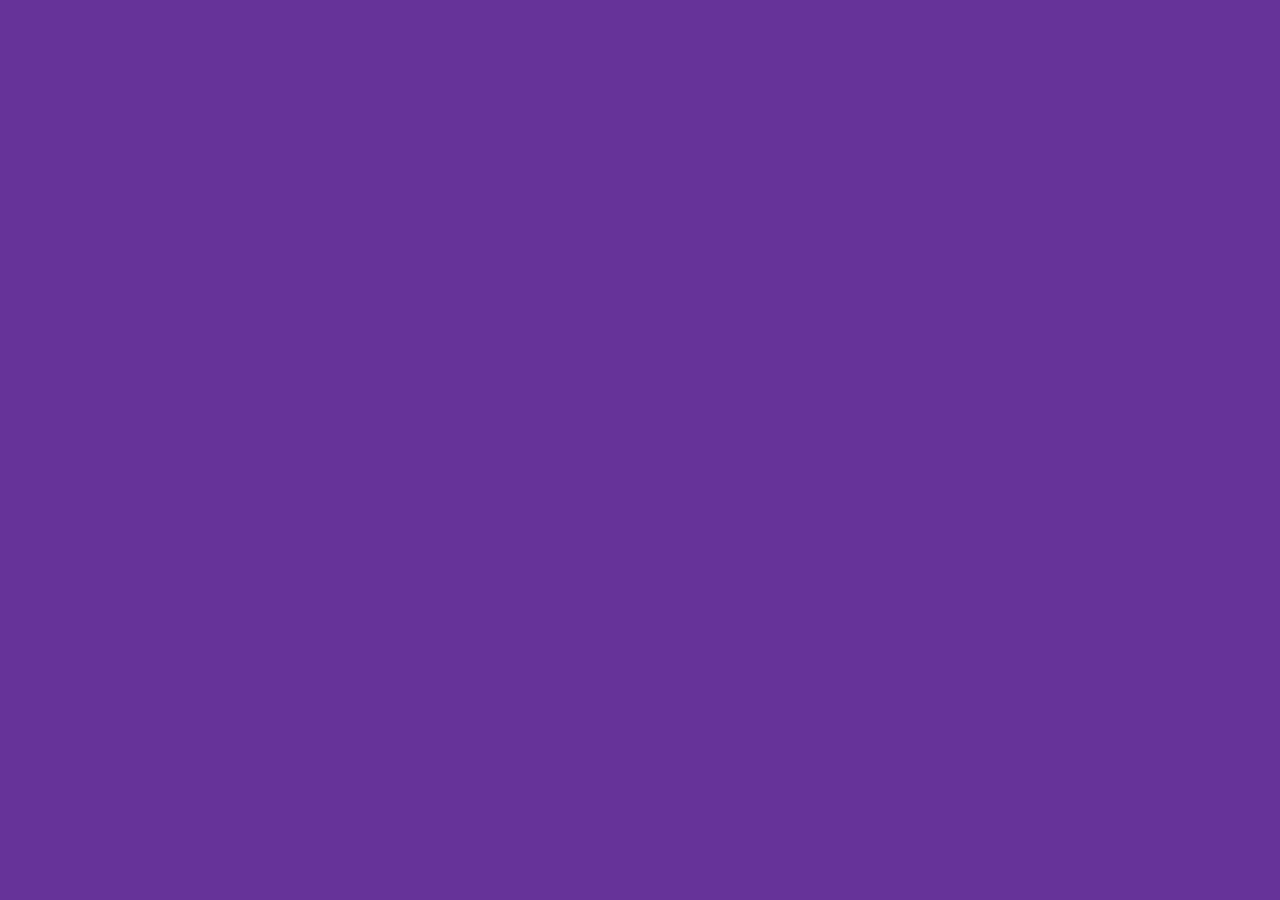
==== index.html @ 72eadae5 "Started the project" ====
<!DOCTYPE html>
<html lang="en">
<head>
    <meta charset="UTF-8">
    <meta name="viewport" content="width=device-width, initial-scale=1.0">
    <title>Network Routing Simulator</title>
    <link rel="stylesheet" href="./style.css">
</head>
<body>
    <canvas></canvas>
    <script src="./script.js"></script>
</body>
</html>
---- style.css ----
* {
    padding: 0px;
    margin: 0px;
    box-sizing: border-box;
}

html, body {
    height: 100%;
    width: 100%;
}

canvas {
    display: block;
    position: absolute;
    background: rebeccapurple;
}
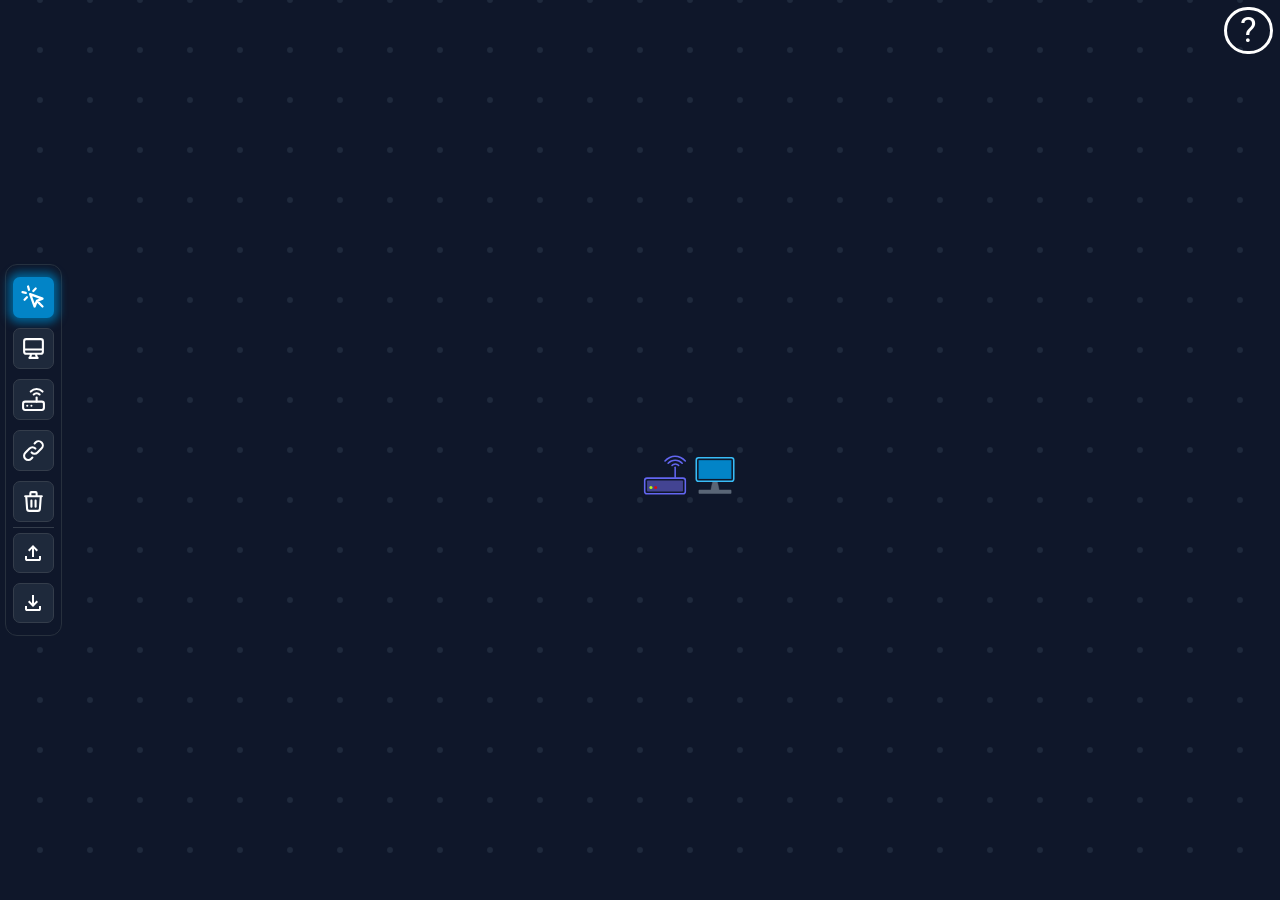
==== commit dafdadc0: "some broken UI" ====
--- a/index.html
+++ b/index.html
@@ -1,13 +1,66 @@
 <!DOCTYPE html>
 <html lang="en">
+
 <head>
     <meta charset="UTF-8">
     <meta name="viewport" content="width=device-width, initial-scale=1.0">
     <title>Network Routing Simulator</title>
     <link rel="stylesheet" href="./style.css">
+    <script src="./script.js" defer></script>
 </head>
+
 <body>
-    <canvas></canvas>
-    <script src="./script.js"></script>
+    <canvas id="bg"></canvas>
+    <canvas id="main"></canvas>
+    <div id="side-panel">
+        <span id="mouse" class="active" title="Select/Move Node (Click or Drag)"><svg class="w-5 h-5" fill="none"
+                stroke="currentColor" viewBox="0 0 24 24">
+                <path stroke-linecap="round" stroke-linejoin="round" stroke-width="2"
+                    d="M15 15l-2 5L9 9l11 4-5 2zm0 0l5 5M7.188 2.239l.777 2.897M5.136 7.965l-2.898-.777M13.95 4.05l-2.122 2.122m-5.657 5.656l-2.12 2.122">
+                </path>
+            </svg></span>
+        <span id="client" title="Add a Client PC (Click canvas to place)"><svg class="w-5 h-5 text-sky-400" fill="none"
+                stroke="currentColor" viewBox="0 0 24 24">
+                <path stroke-linecap="round" stroke-linejoin="round" stroke-width="2"
+                    d="M9.75 17L9 20l-1 1h8l-1-1-.75-3M3 13h18M5 17h14a2 2 0 002-2V5a2 2 0 00-2-2H5a2 2 0 00-2 2v10a2 2 0 002 2z">
+                </path>
+            </svg></span>
+        <span id="router" title="Add a Router (Click canvas to place)"> <svg xmlns="http://www.w3.org/2000/svg"
+                width="1em" height="1em" viewBox="0 0 24 24" fill="none" stroke="currentColor" stroke-width="2"
+                stroke-linecap="round" stroke-linejoin="round" class="lucide lucide-router" data-d-component="icon">
+                <rect width="20" height="8" x="2" y="14" rx="2"></rect>
+                <path d="M6.01 18H6"></path>
+                <path d="M10.01 18H10"></path>
+                <path d="M15 10v4"></path>
+                <path d="M17.84 7.17a4 4 0 0 0-5.66 0"></path>
+                <path d="M20.66 4.34a8 8 0 0 0-11.31 0"></path>
+            </svg></span>
+        <span id="link" title="Make Connections between 2 Nodes"><svg class="w-5 h-5 text-slate-300" fill="none"
+                stroke="currentColor" viewBox="0 0 24 24">
+                <path stroke-linecap="round" stroke-linejoin="round" stroke-width="2"
+                    d="M13.828 10.172a4 4 0 00-5.656 0l-4 4a4 4 0 105.656 5.656l1.102-1.101m-.758-4.899a4 4 0 005.656 0l4-4a4 4 0 00-5.656-5.656l-1.1 1.1">
+                </path>
+            </svg></span>
+        <span id="delete" title="Delete a Node (Click to Delete)"><svg class="w-5 h-5 text-slate-400 hover:text-red-400"
+                fill="none" stroke="currentColor" viewBox="0 0 24 24">
+                <path stroke-linecap="round" stroke-linejoin="round" stroke-width="2"
+                    d="M19 7l-.867 12.142A2 2 0 0116.138 21H7.862a2 2 0 01-1.995-1.858L5 7m5 4v6m4-6v6m1-10V4a1 1 0 00-1-1h-4a1 1 0 00-1 1v3M4 7h16">
+                </path>
+            </svg></span>
+            <div class="line"></div>
+        <span id="upload" title="Upload Config"><svg xmlns="http://www.w3.org/2000/svg" viewBox="0 0 24 24"
+                height="24px" width="24px" fill="#fff">
+                <path
+                    d="M11,16V7.85l-2.6,2.6L7,9l5-5l5,5l-1.4,1.45L13,7.85V16H11ZM6,20q-0.82,0-1.41-0.59T4,18V15H6v3H18V15h2v3q0,0.82-0.59,1.41T18,20H6Z" />
+            </svg></span>
+        <span id="download" title="Save current Config"><svg xmlns="http://www.w3.org/2000/svg" viewBox="0 0 24 24"
+                height="24px" width="24px" fill="#fff">
+                <path
+                    d="M12,16L7,11L8.4,9.55l2.6,2.6V4h2v8.15l2.6-2.6L17,11l-5,5ZM6,20q-0.82,0-1.41-0.59T4,18V15H6v3H18V15h2v3q0,0.82-0.59,1.41T18,20H6Z" />
+            </svg></span>
+    </div>
+    <div id="detail"></div>
+    <span id="help-btn">?</span>
 </body>
+
 </html>
--- a/style.css
+++ b/style.css
@@ -1,16 +1,109 @@
+@import url('https://fonts.googleapis.com/css2?family=Roboto&display=swap');
+
 * {
     padding: 0px;
     margin: 0px;
     box-sizing: border-box;
+    font-family: Roboto, sans-serif;
+    transition: 50ms linear;
+    user-select: none;
 }
 
-html, body {
+html,
+body {
     height: 100%;
     width: 100%;
+    overflow: hidden;
+}
+
+body {
+    display: flex;
+    flex-direction: column;
+    justify-content: center;
+}
+
+div#side-panel {
+    left: 0px;
+    position: absolute;
+    display: inline-block;
+    margin: 5px;
+    background: #0f172a;
+    border: 1px solid #27303d;
+    padding: 7px;
+    border-radius: 0.75rem;
+    /* height: 50vw; */
+    color: #ffffff;
+    font-size: 25px;
+    display: flex;
+    justify-content: space-around;
+    flex-direction: column;
+}
+
+div#side-panel span {
+    padding: 7px;
+    background-color: #1e293b;
+    border: 1px solid #343d4b;
+    margin: 5px 0px;
+    border-radius: 7px;
+    display: flex;
+    cursor: pointer;
+    transition: background-color 250ms linear, transform 150ms ease-out, color 50ms linear;
+}
+
+div#side-panel span:hover {
+    background-color: #263750;
+}
+
+div#side-panel span#delete:hover {
+    color: #f44336;
+}
+
+div#side-panel span#link:hover {
+    color: #8bc34a;
+}
+
+div#side-panel span:active {
+    transform: scale(0.85);
+}
+
+div#side-panel span.active {
+    background-color: #0284c7;
+    box-shadow: 0 0 8px 5px #005e8f;
+    border: none;
+}
+
+div#side-panel div.line {
+    width: 100%;
+    height: 1px;
+    background: #343d4b;
+}
+
+canvas#bg {
+    background: #0f172a;
 }
 
 canvas {
     display: block;
     position: absolute;
-    background: rebeccapurple;
+    background: #00000000;
+}
+
+span#help-btn {
+    position: absolute;
+    color: #ffffff;
+    font-size: 35px;
+    border: 3px solid #ffffff;
+    border-radius: 35px;
+    padding: 0px 13px;
+    right: 7px;
+    top: 7px;
+    cursor: pointer;
+}
+
+span#help-btn:hover {
+    transform: scale(1.05);
+}
+
+span#help-btn:active {
+    transform: scale(0.85);
 }
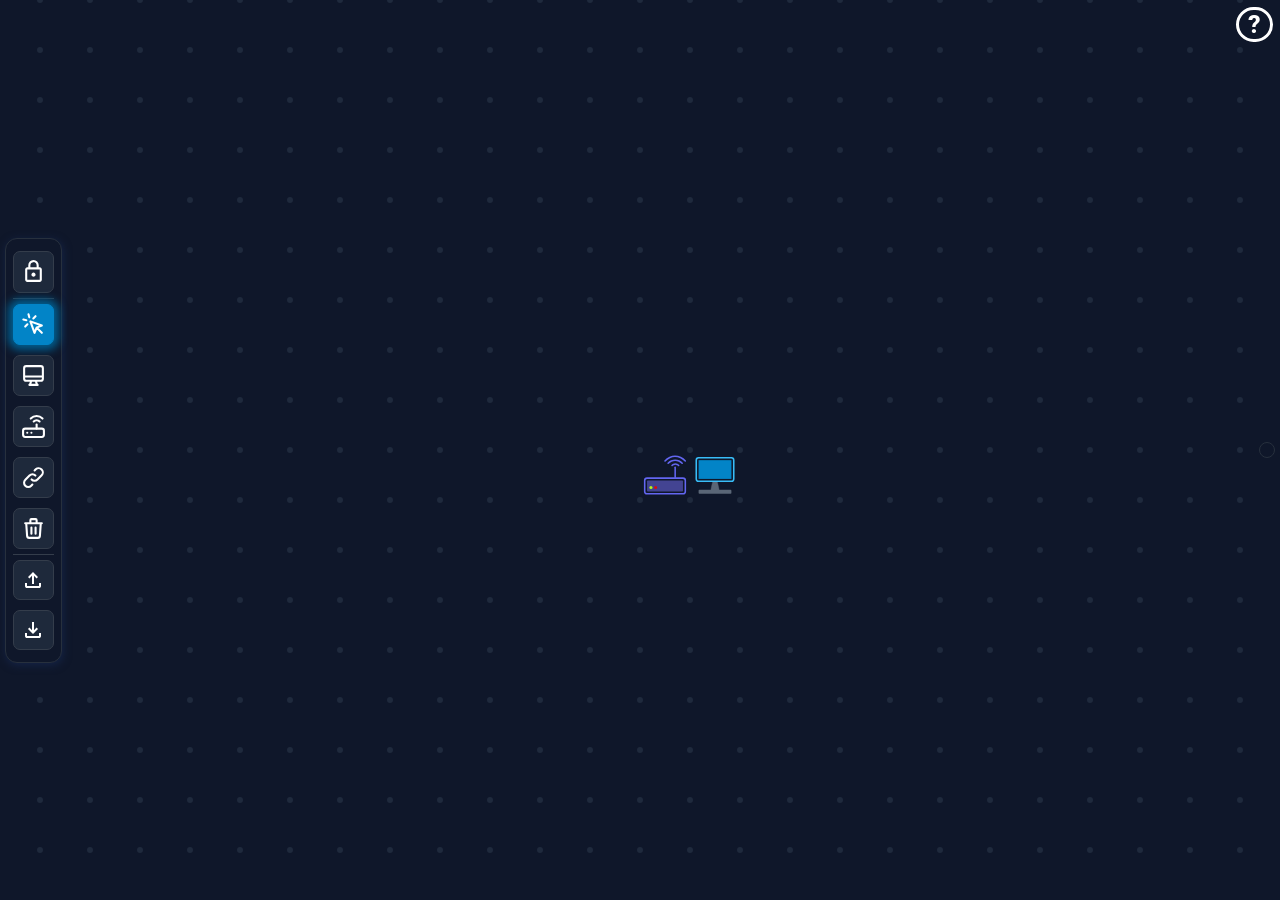
==== commit e4be8fc5: "index.html -Added lock-unlock button for side-bar style.css -Just mainly replaced space operator wit" ====
--- a/index.html
+++ b/index.html
@@ -12,7 +12,18 @@
 <body>
     <canvas id="bg"></canvas>
     <canvas id="main"></canvas>
-    <div id="side-panel">
+    <div id="side-panel" class="active">
+        <span id="lock-unlock" title="Lock/Unlock side-bar">
+            <span id="locked"><svg xmlns="http://www.w3.org/2000/svg" viewBox="0 0 24 24" fill="#ffffff">
+                    <path
+                        d="M6,22q-0.82,0-1.41-0.59T4,20V10Q4,9.17 4.59,8.59T6,8H7V6Q7,3.92 8.46,2.46T12,1t3.54,1.46T17,6V8h1q0.82,0 1.41,0.59T20,10V20q0,0.82-0.59,1.41T18,22H6Zm0-2H18V10H6V20Zm7.41-3.59Q14,15.83 14,15t-0.59-1.41T12,13t-1.41,0.59Q10,14.18 10,15t0.59,1.41T12,17t1.41-0.59ZM9,8h6V6q0-1.25-0.88-2.13T12,3T9.88,3.88T9,6V8ZM6,20V10V20Z" />
+                </svg></span>
+            <span id="unlocked" class="hide"><svg xmlns="http://www.w3.org/2000/svg" viewBox="0 0 24 24" fill="#ffffff">
+                    <path
+                        d="M6,20H18V10H6V20Zm7.41-3.59Q14,15.83 14,15t-0.59-1.41T12,13t-1.41,0.59Q10,14.18 10,15t0.59,1.41T12,17t1.41-0.59ZM6,20V10V20Zm0,2q-0.82,0-1.41-0.59T4,20V10Q4,9.17 4.59,8.59T6,8h7V6q0-2.08 1.46-3.54T18,1t3.54,1.46T23,6H21q0-1.25-0.88-2.13T18,3T15.88,3.88T15,6V8h3q0.82,0 1.41,0.59T20,10V20q0,0.82-0.59,1.41T18,22H6Z" />
+                </svg></span>
+        </span>
+        <div class="line"></div>
         <span id="mouse" class="active" title="Select/Move Node (Click or Drag)"><svg class="w-5 h-5" fill="none"
                 stroke="currentColor" viewBox="0 0 24 24">
                 <path stroke-linecap="round" stroke-linejoin="round" stroke-width="2"
@@ -47,7 +58,7 @@
                     d="M19 7l-.867 12.142A2 2 0 0116.138 21H7.862a2 2 0 01-1.995-1.858L5 7m5 4v6m4-6v6m1-10V4a1 1 0 00-1-1h-4a1 1 0 00-1 1v3M4 7h16">
                 </path>
             </svg></span>
-            <div class="line"></div>
+        <div class="line"></div>
         <span id="upload" title="Upload Config"><svg xmlns="http://www.w3.org/2000/svg" viewBox="0 0 24 24"
                 height="24px" width="24px" fill="#fff">
                 <path
@@ -59,7 +70,7 @@
                     d="M12,16L7,11L8.4,9.55l2.6,2.6V4h2v8.15l2.6-2.6L17,11l-5,5ZM6,20q-0.82,0-1.41-0.59T4,18V15H6v3H18V15h2v3q0,0.82-0.59,1.41T18,20H6Z" />
             </svg></span>
     </div>
-    <div id="detail"></div>
+    <div id="detail-panel"></div>
     <span id="help-btn">?</span>
 </body>
 
--- a/style.css
+++ b/style.css
@@ -23,23 +23,37 @@
 }
 
 div#side-panel {
-    left: 0px;
+    left: -67px;
     position: absolute;
-    display: inline-block;
     margin: 5px;
     background: #0f172a;
     border: 1px solid #27303d;
     padding: 7px;
     border-radius: 0.75rem;
-    /* height: 50vw; */
     color: #ffffff;
     font-size: 25px;
     display: flex;
     justify-content: space-around;
     flex-direction: column;
+    box-shadow: 1px 2px 9px 0px #152447;
+    transition: left 250ms linear(0 0%, 0 1.8%, 0.01 3.6%, 0.03 6.35%, 0.07 9.1%, 0.13 11.4%, 0.19 13.4%, 0.27 15%, 0.34 16.1%, 0.54 18.35%, 0.66 20.6%, 0.72 22.4%, 0.77 24.6%, 0.81 27.3%, 0.85 30.4%, 0.88 35.1%, 0.92 40.6%, 0.94 47.2%, 0.96 55%, 0.98 64%, 0.99 74.4%, 1 86.4%, 1 100%);
 }
 
-div#side-panel span {
+div#side-panel.active,
+div#side-panel:hover {
+    left: 0px;
+}
+
+div#side-panel span.hide {
+    display: none;
+}
+
+div#side-panel>span#lock-unlock span {
+    width: 100%;
+    height: 26px;
+}
+
+div#side-panel>span {
     padding: 7px;
     background-color: #1e293b;
     border: 1px solid #343d4b;
@@ -50,32 +64,56 @@
     transition: background-color 250ms linear, transform 150ms ease-out, color 50ms linear;
 }
 
-div#side-panel span:hover {
+div#side-panel>span:hover {
     background-color: #263750;
 }
 
-div#side-panel span#delete:hover {
+div#side-panel>span#delete:hover {
     color: #f44336;
 }
 
-div#side-panel span#link:hover {
+div#side-panel>span#link:hover {
     color: #8bc34a;
 }
 
-div#side-panel span:active {
+div#side-panel>span:active {
     transform: scale(0.85);
 }
 
-div#side-panel span.active {
+div#side-panel>span.active {
     background-color: #0284c7;
     box-shadow: 0 0 8px 5px #005e8f;
-    border: none;
+    border: 1px solid #0284c7;
 }
 
-div#side-panel div.line {
+div#side-panel>span.active#link {
+    color: #8bc34a;
+}
+
+div#side-panel>span.active#delete {
+    color: #f44336;
+}
+
+div#side-panel>div.line {
     width: 100%;
     height: 1px;
     background: #343d4b;
+}
+
+div#detail-panel {
+    right: 0px;
+    position: absolute;
+    margin: 5px;
+    background: #0f172a;
+    border: 1px solid #27303d;
+    padding: 7px;
+    border-radius: 0.75rem;
+    color: #ffffff;
+    font-size: 25px;
+    display: flex;
+    justify-content: space-around;
+    flex-direction: column;
+    transition: left 250ms linear(0 0%, 0 1.8%, 0.01 3.6%, 0.03 6.35%, 0.07 9.1%, 0.13 11.4%, 0.19 13.4%, 0.27 15%, 0.34 16.1%, 0.54 18.35%, 0.66 20.6%, 0.72 22.4%, 0.77 24.6%, 0.81 27.3%, 0.85 30.4%, 0.88 35.1%, 0.92 40.6%, 0.94 47.2%, 0.96 55%, 0.98 64%, 0.99 74.4%, 1 86.4%, 1 100%);
 }
 
 canvas#bg {
@@ -89,12 +127,13 @@
 }
 
 span#help-btn {
+    font-weight: 800;
     position: absolute;
     color: #ffffff;
-    font-size: 35px;
+    font-size: 25px;
     border: 3px solid #ffffff;
     border-radius: 35px;
-    padding: 0px 13px;
+    padding: 0px 9px;
     right: 7px;
     top: 7px;
     cursor: pointer;
@@ -102,6 +141,9 @@
 
 span#help-btn:hover {
     transform: scale(1.05);
+    box-shadow: 0 0 10px 5px #0093dd;
+    border: 3px solid #0093dd;
+    color: #0093dd;
 }
 
 span#help-btn:active {
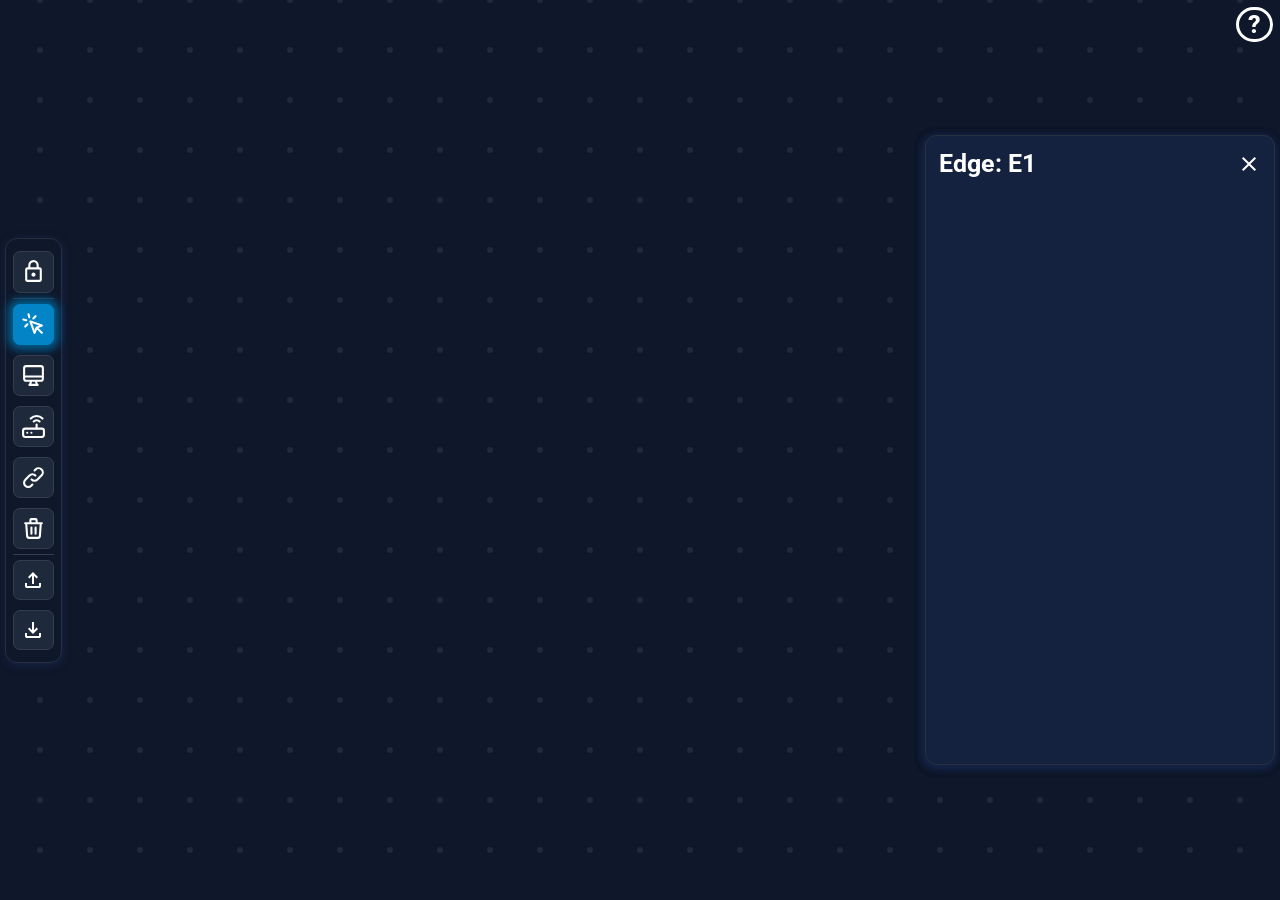
==== commit 3693f2a3: "starting to make the inspect panel." ====
--- a/index.html
+++ b/index.html
@@ -70,7 +70,24 @@
                     d="M12,16L7,11L8.4,9.55l2.6,2.6V4h2v8.15l2.6-2.6L17,11l-5,5ZM6,20q-0.82,0-1.41-0.59T4,18V15H6v3H18V15h2v3q0,0.82-0.59,1.41T18,20H6Z" />
             </svg></span>
     </div>
-    <div id="detail-panel"></div>
+    <div id="client-inspect" class="detail-panel active">
+        <div>
+            <h4>Client: <span>C1</span></h4>
+            <img src="./imgs/close.svg" alt="X" draggable="false">
+        </div>
+    </div>
+    <div id="router-inspect" class="detail-panel active">
+        <div>
+            <h4>Router: <span>R1</span></h4>
+            <img src="./imgs/close.svg" alt="X" draggable="false">
+        </div>
+    </div>
+    <div id="edge-inspect" class="detail-panel active">
+        <div>
+            <h4>Edge: <span>E1</span></h4>
+            <img src="./imgs/close.svg" alt="X" draggable="false">
+        </div>
+    </div>
     <span id="help-btn">?</span>
 </body>
 
--- a/style.css
+++ b/style.css
@@ -100,20 +100,51 @@
     background: #343d4b;
 }
 
-div#detail-panel {
-    right: 0px;
+div.detail-panel {
+    right: -360px;
     position: absolute;
     margin: 5px;
-    background: #0f172a;
+    background: #15223f;
+    height: 70vh;
+    width: 350px;
     border: 1px solid #27303d;
-    padding: 7px;
+    padding: 13px;
     border-radius: 0.75rem;
     color: #ffffff;
     font-size: 25px;
+    /* display: flex;
+    justify-content: space-around;
+    flex-direction: column; */
+    box-shadow: -1px 2px 9px 0px #152447;
+    transition: right 250ms linear(0 0%, 0 1.8%, 0.01 3.6%, 0.03 6.35%, 0.07 9.1%, 0.13 11.4%, 0.19 13.4%, 0.27 15%, 0.34 16.1%, 0.54 18.35%, 0.66 20.6%, 0.72 22.4%, 0.77 24.6%, 0.81 27.3%, 0.85 30.4%, 0.88 35.1%, 0.92 40.6%, 0.94 47.2%, 0.96 55%, 0.98 64%, 0.99 74.4%, 1 86.4%, 1 100%);
+}
+
+div.detail-panel.active {
+    right: 0px;
+}
+
+div.detail-panel>div {
     display: flex;
-    justify-content: space-around;
-    flex-direction: column;
-    transition: left 250ms linear(0 0%, 0 1.8%, 0.01 3.6%, 0.03 6.35%, 0.07 9.1%, 0.13 11.4%, 0.19 13.4%, 0.27 15%, 0.34 16.1%, 0.54 18.35%, 0.66 20.6%, 0.72 22.4%, 0.77 24.6%, 0.81 27.3%, 0.85 30.4%, 0.88 35.1%, 0.92 40.6%, 0.94 47.2%, 0.96 55%, 0.98 64%, 0.99 74.4%, 1 86.4%, 1 100%);
+    justify-content: space-between;
+    align-items: center;
+}
+
+div.detail-panel>div>img {
+    width: 24px;
+    height: 24px;
+    cursor: pointer;
+    background: #ff000000;
+    border-radius: 2px;
+    transition: background 150ms linear, transform 150ms ease-out;
+}
+
+div.detail-panel>div>img:hover {
+    background: #ff0000ff;
+    transform: scale(1.15);
+}
+
+div.detail-panel>div>img:active {
+    transform: scale(0.95);
 }
 
 canvas#bg {
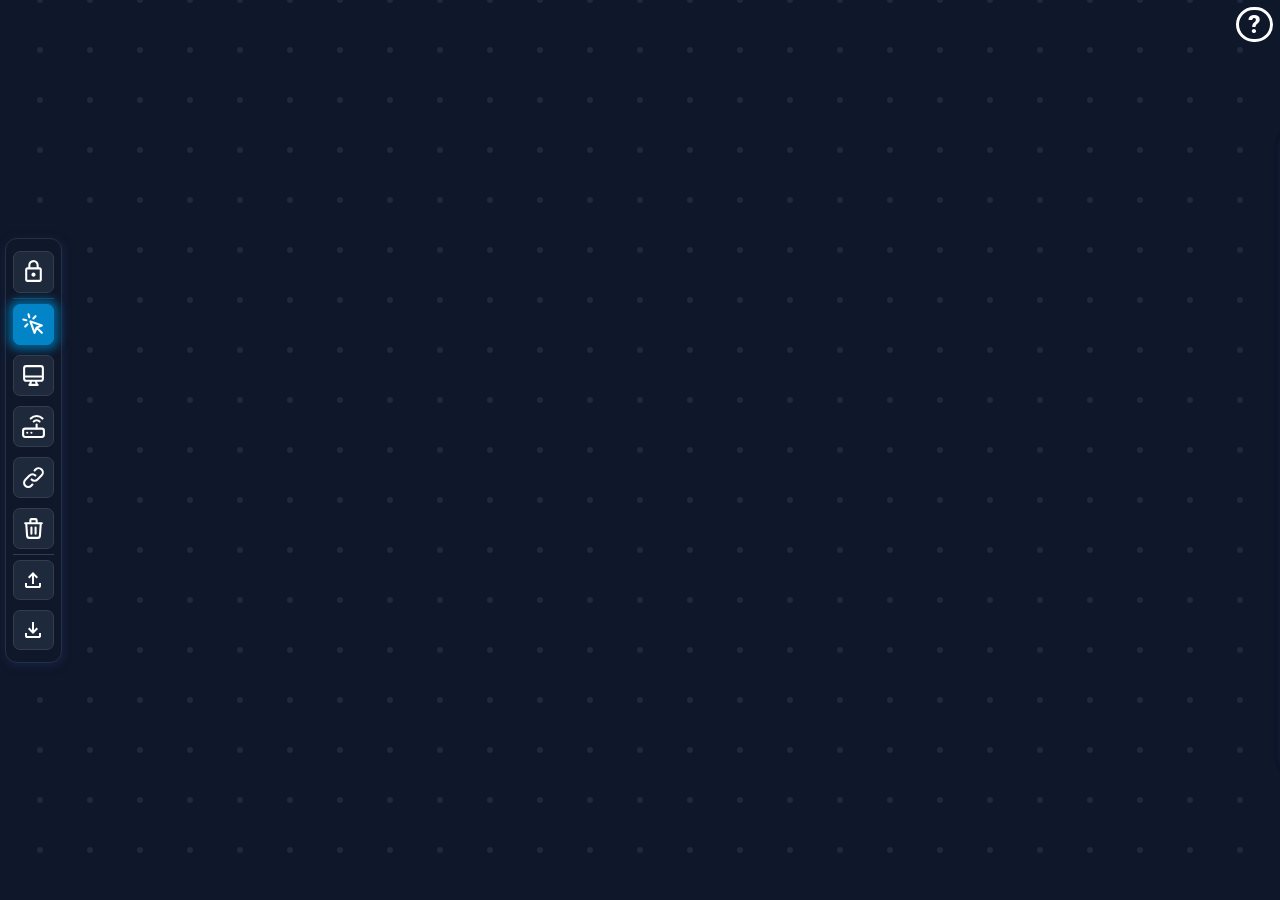
==== commit 49a21ec8: "inspection panel functionality" ====
--- a/index.html
+++ b/index.html
@@ -70,24 +70,31 @@
                     d="M12,16L7,11L8.4,9.55l2.6,2.6V4h2v8.15l2.6-2.6L17,11l-5,5ZM6,20q-0.82,0-1.41-0.59T4,18V15H6v3H18V15h2v3q0,0.82-0.59,1.41T18,20H6Z" />
             </svg></span>
     </div>
-    <div id="client-inspect" class="detail-panel active">
-        <div>
+
+    <div id="client-inspect" class="detail-panel">
+        <div class="panel-header">
             <h4>Client: <span>C1</span></h4>
             <img src="./imgs/close.svg" alt="X" draggable="false">
         </div>
+        <div class="panel-body"></div>
     </div>
-    <div id="router-inspect" class="detail-panel active">
-        <div>
+
+    <div id="router-inspect" class="detail-panel">
+        <div class="panel-header">
             <h4>Router: <span>R1</span></h4>
             <img src="./imgs/close.svg" alt="X" draggable="false">
         </div>
+        <div class="panel-body"></div>
     </div>
-    <div id="edge-inspect" class="detail-panel active">
-        <div>
+
+    <div id="edge-inspect" class="detail-panel">
+        <div class="panel-header">
             <h4>Edge: <span>E1</span></h4>
             <img src="./imgs/close.svg" alt="X" draggable="false">
         </div>
+        <div class="panel-body"></div>
     </div>
+
     <span id="help-btn">?</span>
 </body>
 
--- a/style.css
+++ b/style.css
@@ -37,6 +37,7 @@
     flex-direction: column;
     box-shadow: 1px 2px 9px 0px #152447;
     transition: left 250ms linear(0 0%, 0 1.8%, 0.01 3.6%, 0.03 6.35%, 0.07 9.1%, 0.13 11.4%, 0.19 13.4%, 0.27 15%, 0.34 16.1%, 0.54 18.35%, 0.66 20.6%, 0.72 22.4%, 0.77 24.6%, 0.81 27.3%, 0.85 30.4%, 0.88 35.1%, 0.92 40.6%, 0.94 47.2%, 0.96 55%, 0.98 64%, 0.99 74.4%, 1 86.4%, 1 100%);
+    z-index: 20;
 }
 
 div#side-panel.active,
@@ -108,43 +109,216 @@
     height: 70vh;
     width: 350px;
     border: 1px solid #27303d;
-    padding: 13px;
+    padding: 15px;
     border-radius: 0.75rem;
     color: #ffffff;
-    font-size: 25px;
-    /* display: flex;
-    justify-content: space-around;
-    flex-direction: column; */
+    font-size: 15px;
+    display: flex;
+    flex-direction: column;
+    gap: 12px;
     box-shadow: -1px 2px 9px 0px #152447;
     transition: right 250ms linear(0 0%, 0 1.8%, 0.01 3.6%, 0.03 6.35%, 0.07 9.1%, 0.13 11.4%, 0.19 13.4%, 0.27 15%, 0.34 16.1%, 0.54 18.35%, 0.66 20.6%, 0.72 22.4%, 0.77 24.6%, 0.81 27.3%, 0.85 30.4%, 0.88 35.1%, 0.92 40.6%, 0.94 47.2%, 0.96 55%, 0.98 64%, 0.99 74.4%, 1 86.4%, 1 100%);
+    z-index: 15;
 }
 
 div.detail-panel.active {
     right: 0px;
 }
 
-div.detail-panel>div {
+div.detail-panel>div.panel-header {
     display: flex;
     justify-content: space-between;
     align-items: center;
-}
-
-div.detail-panel>div>img {
+    font-size: 20px;
+    padding-bottom: 10px;
+    border-bottom: 1px solid #27303d;
+}
+
+div.detail-panel>div.panel-header span {
+    color: #38bdf8;
+}
+
+div.detail-panel>div.panel-header>img {
     width: 24px;
     height: 24px;
     cursor: pointer;
     background: #ff000000;
-    border-radius: 2px;
+    border-radius: 4px;
     transition: background 150ms linear, transform 150ms ease-out;
 }
 
-div.detail-panel>div>img:hover {
+div.detail-panel>div.panel-header>img:hover {
     background: #ff0000ff;
     transform: scale(1.15);
 }
 
-div.detail-panel>div>img:active {
+div.detail-panel>div.panel-header>img:active {
     transform: scale(0.95);
+}
+
+div.detail-panel>div.panel-body {
+    display: flex;
+    flex-direction: column;
+    gap: 12px;
+    flex: 1;
+    overflow-y: auto;
+    padding-right: 4px;
+}
+
+.inspect-row {
+    display: flex;
+    justify-content: space-between;
+    align-items: center;
+    background: #0f172a;
+    padding: 8px 10px;
+    border-radius: 6px;
+    border: 1px solid #27303d;
+}
+
+.inspect-row .field-name {
+    color: #94a3b8;
+    font-size: 13px;
+}
+
+.inspect-row .field-val {
+    color: #f8fafc;
+    font-weight: 600;
+    font-size: 14px;
+}
+
+.inspect-group {
+    display: flex;
+    flex-direction: column;
+    gap: 6px;
+    background: #0f172a;
+    padding: 10px;
+    border-radius: 6px;
+    border: 1px solid #27303d;
+}
+
+.inspect-group label {
+    display: flex;
+    justify-content: space-between;
+    align-items: center;
+    color: #94a3b8;
+    font-size: 13px;
+}
+
+.inspect-group input[type="text"],
+.inspect-group select {
+    background: #1e293b;
+    border: 1px solid #334155;
+    color: #f8fafc;
+    padding: 7px 9px;
+    border-radius: 6px;
+    font-size: 14px;
+    outline: none;
+    user-select: text;
+}
+
+.inspect-group input[type="text"]:focus,
+.inspect-group select:focus {
+    border-color: #38bdf8;
+}
+
+.inspect-group input[type="range"] {
+    width: 100%;
+    accent-color: #0284c7;
+    cursor: pointer;
+}
+
+.status-row {
+    display: flex;
+    justify-content: space-between;
+    align-items: center;
+    gap: 8px;
+}
+
+.status-badge {
+    font-size: 12px;
+    font-weight: 700;
+    padding: 4px 10px;
+    border-radius: 999px;
+    letter-spacing: 0.4px;
+}
+
+.status-badge.online {
+    background: rgba(22, 163, 74, 0.2);
+    color: #4ade80;
+    border: 1px solid #16a34a;
+}
+
+.status-badge.offline {
+    background: rgba(220, 38, 38, 0.2);
+    color: #f87171;
+    border: 1px solid #dc2626;
+}
+
+.panel-btn {
+    padding: 8px 12px;
+    border: none;
+    border-radius: 6px;
+    font-size: 13px;
+    font-weight: 600;
+    color: #ffffff;
+    cursor: pointer;
+}
+
+.panel-btn:active:not(:disabled) {
+    transform: scale(0.97);
+}
+
+.panel-btn:disabled {
+    opacity: 0.45;
+    cursor: not-allowed;
+}
+
+.panel-btn.danger {
+    background: #dc2626;
+}
+
+.panel-btn.danger:hover:not(:disabled) {
+    background: #b91c1c;
+}
+
+.panel-btn.success {
+    background: #16a34a;
+}
+
+.panel-btn.success:hover:not(:disabled) {
+    background: #15803d;
+}
+
+.panel-btn.primary {
+    background: #0284c7;
+}
+
+.panel-btn.primary:hover:not(:disabled) {
+    background: #0369a1;
+}
+
+.conn-list {
+    list-style: none;
+    display: flex;
+    flex-direction: column;
+    gap: 5px;
+    max-height: 110px;
+    overflow-y: auto;
+}
+
+.conn-list li {
+    display: flex;
+    justify-content: space-between;
+    font-size: 13px;
+    padding: 5px 8px;
+    background: #1e293b;
+    border-radius: 4px;
+    color: #cbd5e1;
+}
+
+.conn-list li.broken-link {
+    color: #f87171;
+    text-decoration: line-through;
 }
 
 canvas#bg {
@@ -168,6 +342,7 @@
     right: 7px;
     top: 7px;
     cursor: pointer;
+    z-index: 20;
 }
 
 span#help-btn:hover {
